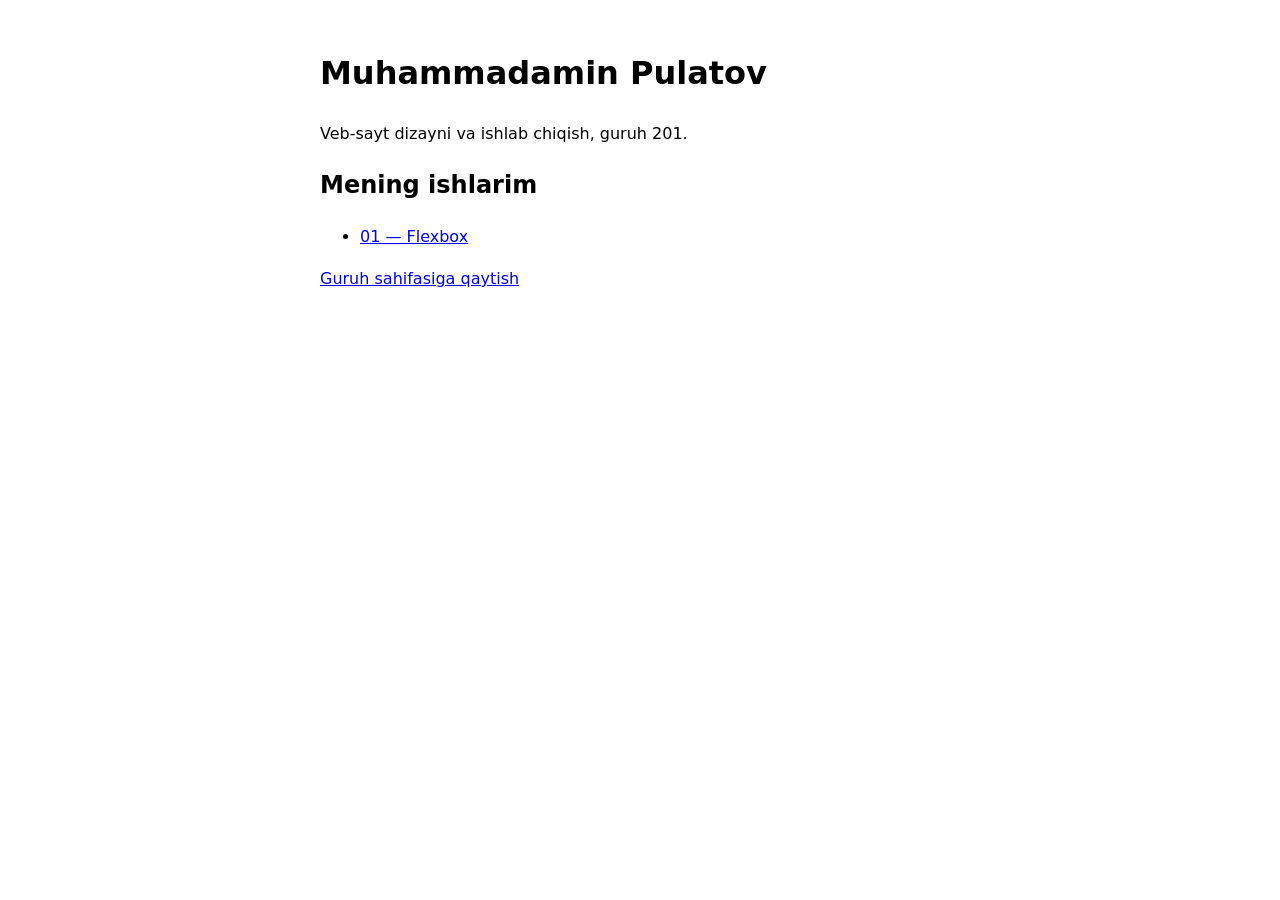
==== students/muhammadamin-pulatov/index.html @ 0016ba9a "Merge branch 'main' of https://github.com/web-dev-2026/group-201" ====
<!DOCTYPE html>
<html lang="uz">
<head>
  <meta charset="UTF-8">
  <meta name="viewport" content="width=device-width, initial-scale=1">
  <!-- 1. Ismingizni yozing -->
  <title>Muhammadamin Pulatov</title>
  <style>
    body {
      font-family: system-ui, sans-serif;
      max-width: 40rem;
      margin: 3rem auto;
      padding: 0 1rem;
      line-height: 1.6;
    }
    li { margin-bottom: 0.5rem; }
  </style>
</head>
<body>
  <!-- 2. Ismingizni yozing -->
  <h1>Muhammadamin Pulatov</h1>
  <p>Veb-sayt dizayni va ishlab chiqish, guruh 201.</p>

  <h2>Mening ishlarim</h2>
  <ul>
    <!-- 3. Har bir yangi mavzu uchun shu yerga havola qo'shing. Masalan:
    <li><a href="01-html-basics/">01 — HTML asoslari</a></li>
    <li><a href="02-tables/">02 — Jadvallar</a></li>
    -->

    <li><a href="./FlexBox/index.html">01 — Flexbox</a></li>
  </ul>

  <p><a href="../../">Guruh sahifasiga qaytish</a></p>
</body>
</html>
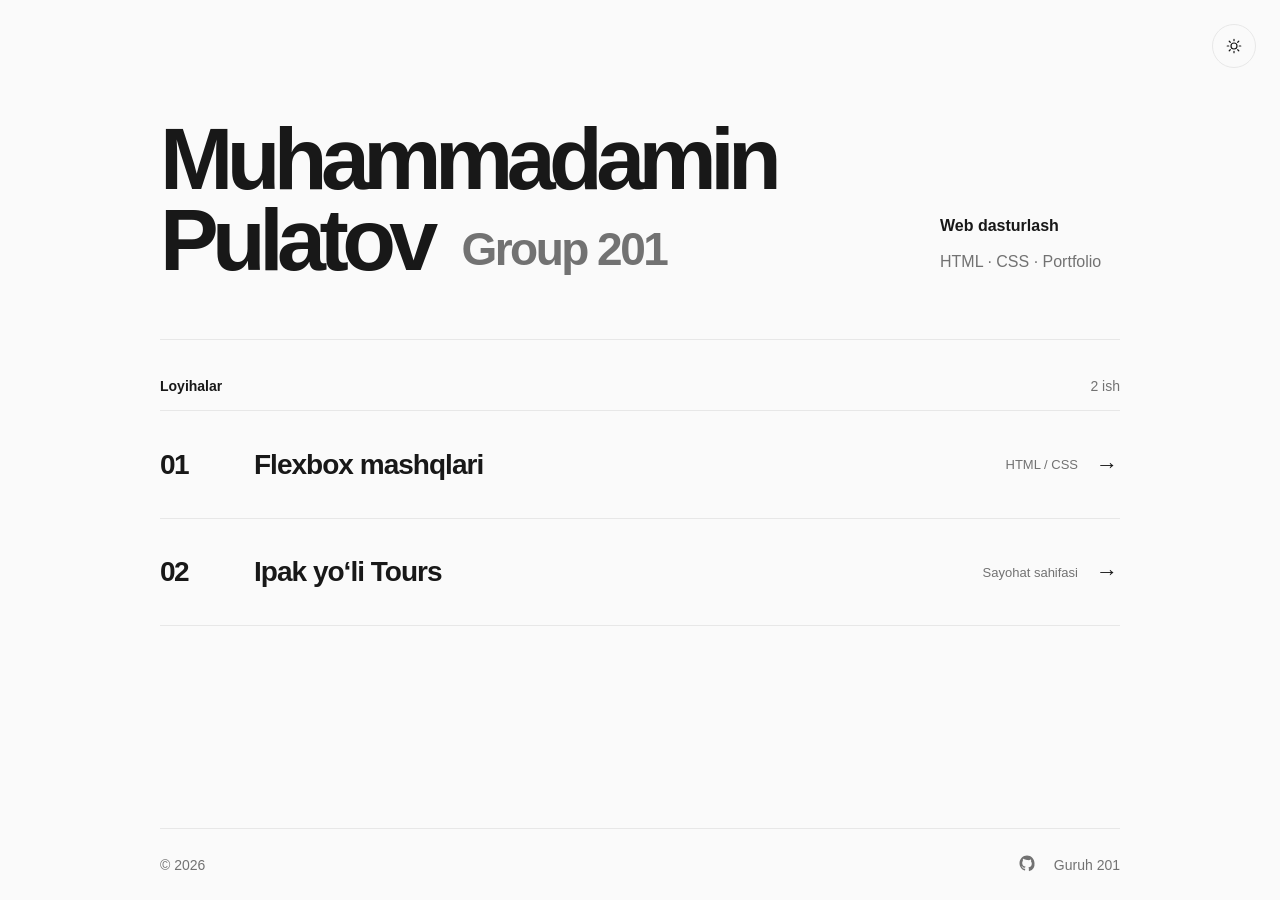
==== commit 3c96b6e5: "Ipak yo'li" ====
--- a/students/muhammadamin-pulatov/index.html
+++ b/students/muhammadamin-pulatov/index.html
@@ -1,36 +1,519 @@
-<!DOCTYPE html>
+<!doctype html>
 <html lang="uz">
 <head>
-  <meta charset="UTF-8">
+  <meta charset="utf-8">
   <meta name="viewport" content="width=device-width, initial-scale=1">
-  <!-- 1. Ismingizni yozing -->
+  <meta name="description" content="Muhammadamin Pulatov — Group 201 portfolio sahifasi.">
+  <meta name="theme-color" content="#fafafa">
   <title>Muhammadamin Pulatov</title>
   <style>
+    :root {
+      --ink: #181818;
+      --muted: #727272;
+      --line: #e7e7e7;
+      --wash: #fafafa;
+      --hover-bg: #181818;
+      --hover-ink: #ffffff;
+    }
+
+    :root[data-theme="dark"] {
+      --ink: #ffffff;
+      --muted: #aaaaaa;
+      --line: #242424;
+      --wash: #000000;
+      --hover-bg: #ffffff;
+      --hover-ink: #000000;
+      color-scheme: dark;
+    }
+
+    :root:not([data-theme="dark"]) {
+      color-scheme: light;
+    }
+
+    * {
+      box-sizing: border-box;
+    }
+
+    html {
+      scroll-behavior: smooth;
+    }
+
     body {
-      font-family: system-ui, sans-serif;
-      max-width: 40rem;
-      margin: 3rem auto;
-      padding: 0 1rem;
-      line-height: 1.6;
-    }
-    li { margin-bottom: 0.5rem; }
+      min-width: 320px;
+      margin: 0;
+      background: var(--wash);
+      color: var(--ink);
+      font-family: Arial, Helvetica, sans-serif;
+      -webkit-font-smoothing: antialiased;
+      transition: background 500ms cubic-bezier(0.22, 1, 0.36, 1),
+                  color 500ms cubic-bezier(0.22, 1, 0.36, 1);
+    }
+
+    body,
+    .project,
+    .project::before,
+    footer,
+    .theme-toggle {
+      transition-property: background, color, border-color;
+      transition-duration: 500ms;
+      transition-timing-function: cubic-bezier(0.22, 1, 0.36, 1);
+    }
+
+    a {
+      color: inherit;
+      text-decoration: none;
+    }
+
+    a:focus-visible {
+      outline: 2px solid var(--ink);
+      outline-offset: 6px;
+    }
+
+    .shell {
+      width: min(960px, calc(100% - 64px));
+      margin: 0 auto;
+    }
+
+    .theme-toggle {
+      position: fixed;
+      z-index: 10;
+      top: 24px;
+      right: 24px;
+      display: grid;
+      width: 44px;
+      height: 44px;
+      place-items: center;
+      border: 1px solid var(--line);
+      border-radius: 50%;
+      background: var(--wash);
+      color: var(--ink);
+      cursor: pointer;
+      transition: transform 260ms cubic-bezier(0.22, 1, 0.36, 1),
+                  background 500ms cubic-bezier(0.22, 1, 0.36, 1);
+    }
+
+    .theme-toggle svg {
+      width: 18px;
+      height: 18px;
+      fill: none;
+      stroke: currentColor;
+      stroke-linecap: round;
+      stroke-linejoin: round;
+      stroke-width: 1.6;
+    }
+
+    .theme-toggle:hover {
+      transform: rotate(12deg) scale(1.06);
+    }
+
+    .theme-toggle:active {
+      transform: scale(0.94);
+    }
+
+    main {
+      min-height: calc(100vh - 72px);
+    }
+
+    .intro {
+      display: grid;
+      grid-template-columns: minmax(0, 1fr) 180px;
+      align-items: end;
+      gap: 40px;
+      min-height: 340px;
+      padding: 64px 0 58px;
+      border-bottom: 1px solid var(--line);
+    }
+
+    .intro h1 {
+      max-width: 740px;
+      margin: 0;
+      font-size: clamp(54px, 8vw, 88px);
+      font-weight: 600;
+      letter-spacing: -0.075em;
+      line-height: 0.92;
+    }
+
+    .intro h1 span {
+      display: inline;
+      margin-left: 12px;
+      color: var(--muted);
+      font-size: clamp(28px, 4.5vw, 46px);
+      font-weight: 700;
+      letter-spacing: -0.055em;
+      white-space: nowrap;
+      vertical-align: 12%;
+    }
+
+    .meta {
+      display: grid;
+      gap: 12px;
+      padding-bottom: 7px;
+      color: var(--muted);
+      font-size: 16px;
+      line-height: 1.5;
+    }
+
+    .meta-label {
+      color: var(--ink);
+      font-size: 16px;
+      font-weight: 700;
+    }
+
+    .works {
+      padding: 38px 0 64px;
+    }
+
+    .works-heading {
+      display: flex;
+      align-items: center;
+      justify-content: space-between;
+      margin-bottom: 16px;
+    }
+
+    .works-heading h2,
+    .works-heading p {
+      margin: 0;
+      font-size: 14px;
+    }
+
+    .works-heading h2 {
+      font-weight: 700;
+    }
+
+    .works-heading p {
+      color: var(--muted);
+    }
+
+    .project {
+      display: grid;
+      position: relative;
+      grid-template-columns: 76px minmax(0, 1fr) auto 24px;
+      align-items: center;
+      gap: 18px;
+      min-height: 108px;
+      overflow: hidden;
+      border-top: 1px solid var(--line);
+      isolation: isolate;
+    }
+
+    .project::before {
+      position: absolute;
+      z-index: -1;
+      inset: 5px -20%;
+      background: var(--hover-bg);
+      content: "";
+      transform: skewY(-2deg) scaleX(0);
+      transform-origin: right;
+      transition: transform 520ms cubic-bezier(0.22, 1, 0.36, 1);
+    }
+
+    .project:hover::before {
+      transform: skewY(-2deg) scaleX(1);
+      transform-origin: left;
+    }
+
+    .project:hover {
+      color: var(--hover-ink);
+      border-color: var(--hover-bg);
+    }
+
+    .project:hover .project-number,
+    .project:hover .project-kind,
+    .project:hover .project-arrow {
+      color: var(--hover-ink);
+    }
+
+    .project:last-child {
+      border-bottom: 1px solid var(--line);
+    }
+
+    .project-number,
+    .project-kind {
+      color: var(--muted);
+      font-size: 13px;
+    }
+
+    .project-number {
+      color: var(--ink);
+      font-size: 28px;
+      font-weight: 600;
+      letter-spacing: -0.06em;
+      line-height: 1;
+    }
+
+    .project-name {
+      font-size: clamp(21px, 3vw, 28px);
+      font-weight: 700;
+      letter-spacing: -0.035em;
+      transition: transform 420ms cubic-bezier(0.22, 1, 0.36, 1);
+    }
+
+    .project-arrow {
+      font-size: 22px;
+      transition: transform 420ms cubic-bezier(0.22, 1, 0.36, 1);
+    }
+
+    .project:hover .project-name {
+      transform: translateX(10px);
+    }
+
+    .project:hover .project-arrow {
+      transform: translateX(7px);
+    }
+
+    footer {
+      display: flex;
+      min-height: 72px;
+      align-items: center;
+      justify-content: space-between;
+      border-top: 1px solid var(--line);
+      color: var(--muted);
+      font-size: 14px;
+    }
+
+    footer a {
+      transition: color 180ms ease;
+    }
+
+    footer a:hover {
+      color: var(--ink);
+    }
+
+    .social-links {
+      display: flex;
+      align-items: center;
+      gap: 18px;
+    }
+
+    .social-links a {
+      position: relative;
+    }
+
+    .social-links a::after {
+      position: absolute;
+      right: 0;
+      bottom: -4px;
+      left: 0;
+      height: 1px;
+      background: var(--ink);
+      content: "";
+      transform: scaleX(0);
+      transform-origin: right;
+      transition: transform 320ms cubic-bezier(0.22, 1, 0.36, 1);
+    }
+
+    .social-links a:hover::after {
+      transform: scaleX(1);
+      transform-origin: left;
+    }
+
+    .intro,
+    .works {
+      animation: reveal 700ms cubic-bezier(0.22, 1, 0.36, 1) both;
+    }
+
+    .works {
+      animation-delay: 100ms;
+    }
+
+    .project {
+      opacity: 0;
+      animation: project-reveal 650ms cubic-bezier(0.22, 1, 0.36, 1) forwards;
+    }
+
+    .project:nth-of-type(1) {
+      animation-delay: 220ms;
+    }
+
+    .project:nth-of-type(2) {
+      animation-delay: 320ms;
+    }
+
+    @keyframes reveal {
+      from {
+        opacity: 0;
+        transform: translateY(14px);
+      }
+      to {
+        opacity: 1;
+        transform: translateY(0);
+      }
+    }
+
+    @keyframes project-reveal {
+      from {
+        opacity: 0;
+        transform: translateY(18px);
+      }
+      to {
+        opacity: 1;
+        transform: translateY(0);
+      }
+    }
+
+    @media (max-width: 700px) {
+      .shell {
+        width: min(100% - 36px, 960px);
+      }
+
+      main {
+        min-height: calc(100vh - 64px);
+      }
+
+      .intro {
+        grid-template-columns: 1fr;
+        align-items: end;
+        gap: 30px;
+        min-height: 300px;
+        padding: 52px 0 42px;
+      }
+
+      .intro h1 {
+        font-size: clamp(48px, 15vw, 68px);
+      }
+
+      .intro h1 span {
+        display: block;
+        margin-top: 18px;
+        margin-left: 0;
+        font-size: clamp(30px, 9vw, 42px);
+      }
+
+      .meta {
+        grid-template-columns: auto 1fr;
+        align-items: baseline;
+        gap: 12px;
+      }
+
+      .theme-toggle {
+        top: 16px;
+        right: 16px;
+        width: 40px;
+        height: 40px;
+      }
+
+      .project {
+        grid-template-columns: 48px minmax(0, 1fr) 20px;
+        gap: 12px;
+        min-height: 92px;
+      }
+
+      .project-number {
+        font-size: 24px;
+      }
+
+      .project-name {
+        font-size: 20px;
+      }
+
+      .project-kind {
+        display: none;
+      }
+
+      footer {
+        min-height: 64px;
+      }
+    }
+
+    @media (max-width: 380px) {
+      .shell {
+        width: min(100% - 28px, 960px);
+      }
+    }
+
+    @media (prefers-reduced-motion: reduce) {
+      html {
+        scroll-behavior: auto;
+      }
+
+      *,
+      *::before,
+      *::after {
+        animation-duration: 0.01ms !important;
+        animation-delay: 0ms !important;
+        transition-duration: 0.01ms !important;
+      }
+    }
   </style>
 </head>
 <body>
-  <!-- 2. Ismingizni yozing -->
-  <h1>Muhammadamin Pulatov</h1>
-  <p>Veb-sayt dizayni va ishlab chiqish, guruh 201.</p>
-
-  <h2>Mening ishlarim</h2>
-  <ul>
-    <!-- 3. Har bir yangi mavzu uchun shu yerga havola qo'shing. Masalan:
-    <li><a href="01-html-basics/">01 — HTML asoslari</a></li>
-    <li><a href="02-tables/">02 — Jadvallar</a></li>
-    -->
-
-    <li><a href="./FlexBox/index.html">01 — Flexbox</a></li>
-  </ul>
-
-  <p><a href="../../">Guruh sahifasiga qaytish</a></p>
+  <button class="theme-toggle" type="button" aria-label="Qorong‘i rejimni yoqish" title="Rang rejimini almashtirish">
+    <svg class="theme-icon" viewBox="0 0 24 24" aria-hidden="true">
+      <path d="M12 3v2M12 19v2M3 12h2M19 12h2M5.64 5.64l1.42 1.42M16.94 16.94l1.42 1.42M18.36 5.64l-1.42 1.42M7.06 16.94l-1.42 1.42"/>
+      <circle cx="12" cy="12" r="4"/>
+    </svg>
+  </button>
+  <div class="shell">
+    <main>
+      <section class="intro" aria-labelledby="intro-title">
+        <h1 id="intro-title">Muhammadamin<br>Pulatov <span>Group 201</span></h1>
+        <div class="meta">
+          <span class="meta-label">Web dasturlash</span>
+          <span>HTML · CSS · Portfolio</span>
+        </div>
+      </section>
+
+      <section class="works" id="works" aria-labelledby="works-title">
+        <div class="works-heading">
+          <h2 id="works-title">Loyihalar</h2>
+          <p>2 ish</p>
+        </div>
+
+        <a class="project" href="./FlexBox/index.html">
+          <span class="project-number">01</span>
+          <span class="project-name">Flexbox mashqlari</span>
+          <span class="project-kind">HTML / CSS</span>
+          <span class="project-arrow" aria-hidden="true">→</span>
+        </a>
+
+        <a class="project" href="./ipak-yoli/index.html">
+          <span class="project-number">02</span>
+          <span class="project-name">Ipak yo‘li Tours</span>
+          <span class="project-kind">Sayohat sahifasi</span>
+          <span class="project-arrow" aria-hidden="true">→</span>
+        </a>
+      </section>
+    </main>
+
+    <footer>
+      <span>© 2026</span>
+      <div class="social-links">
+        <a href="https://github.com/MuhammadaminPulatov" target="_blank" rel="noopener noreferrer" aria-label="Muhammadamin Pulatov GitHub profili">
+          <svg viewBox="0 0 24 24" width="18" height="18" aria-hidden="true" fill="currentColor">
+            <path d="M12 2C6.48 2 2 6.58 2 12.23c0 4.52 2.87 8.35 6.84 9.71.5.1.68-.22.68-.49 0-.24-.01-1.05-.01-1.91-2.78.61-3.37-1.2-3.37-1.2-.45-1.18-1.11-1.49-1.11-1.49-.91-.63.07-.62.07-.62 1 .07 1.53 1.05 1.53 1.05.89 1.55 2.34 1.1 2.91.84.09-.66.35-1.1.64-1.35-2.22-.26-4.56-1.13-4.56-5.02 0-1.11.39-2.02 1.03-2.73-.1-.26-.45-1.29.1-2.69 0 0 .84-.27 2.75 1.04A9.4 9.4 0 0 1 12 7.9c.85 0 1.71.12 2.51.34 1.9-1.31 2.74-1.04 2.74-1.04.55 1.4.2 2.43.1 2.69.64.71 1.03 1.62 1.03 2.73 0 3.9-2.34 4.76-4.57 5.01.36.32.68.94.68 1.9 0 1.37-.01 2.47-.01 2.81 0 .27.18.6.69.49A10.2 10.2 0 0 0 22 12.23C22 6.58 17.52 2 12 2Z"/>
+          </svg>
+        </a>
+        <a href="../../">Guruh 201</a>
+      </div>
+    </footer>
+  </div>
+  <script>
+    const root = document.documentElement;
+    const themeToggle = document.querySelector(".theme-toggle");
+    const savedTheme = localStorage.getItem("portfolio-theme");
+    const prefersDark = window.matchMedia("(prefers-color-scheme: dark)").matches;
+    const startTheme = savedTheme || (prefersDark ? "dark" : "light");
+
+    function applyTheme(theme) {
+      root.dataset.theme = theme;
+      themeToggle.setAttribute(
+        "aria-label",
+        theme === "dark" ? "Yorug‘ rejimga o‘tish" : "Qorong‘i rejimga o‘tish"
+      );
+      themeToggle.setAttribute("aria-pressed", theme === "dark" ? "true" : "false");
+      document.querySelector('meta[name="theme-color"]').setAttribute(
+        "content",
+        theme === "dark" ? "#000000" : "#fafafa"
+      );
+    }
+
+    applyTheme(startTheme);
+
+    themeToggle.addEventListener("click", () => {
+      const nextTheme = root.dataset.theme === "dark" ? "light" : "dark";
+      localStorage.setItem("portfolio-theme", nextTheme);
+      applyTheme(nextTheme);
+    });
+  </script>
 </body>
 </html>
